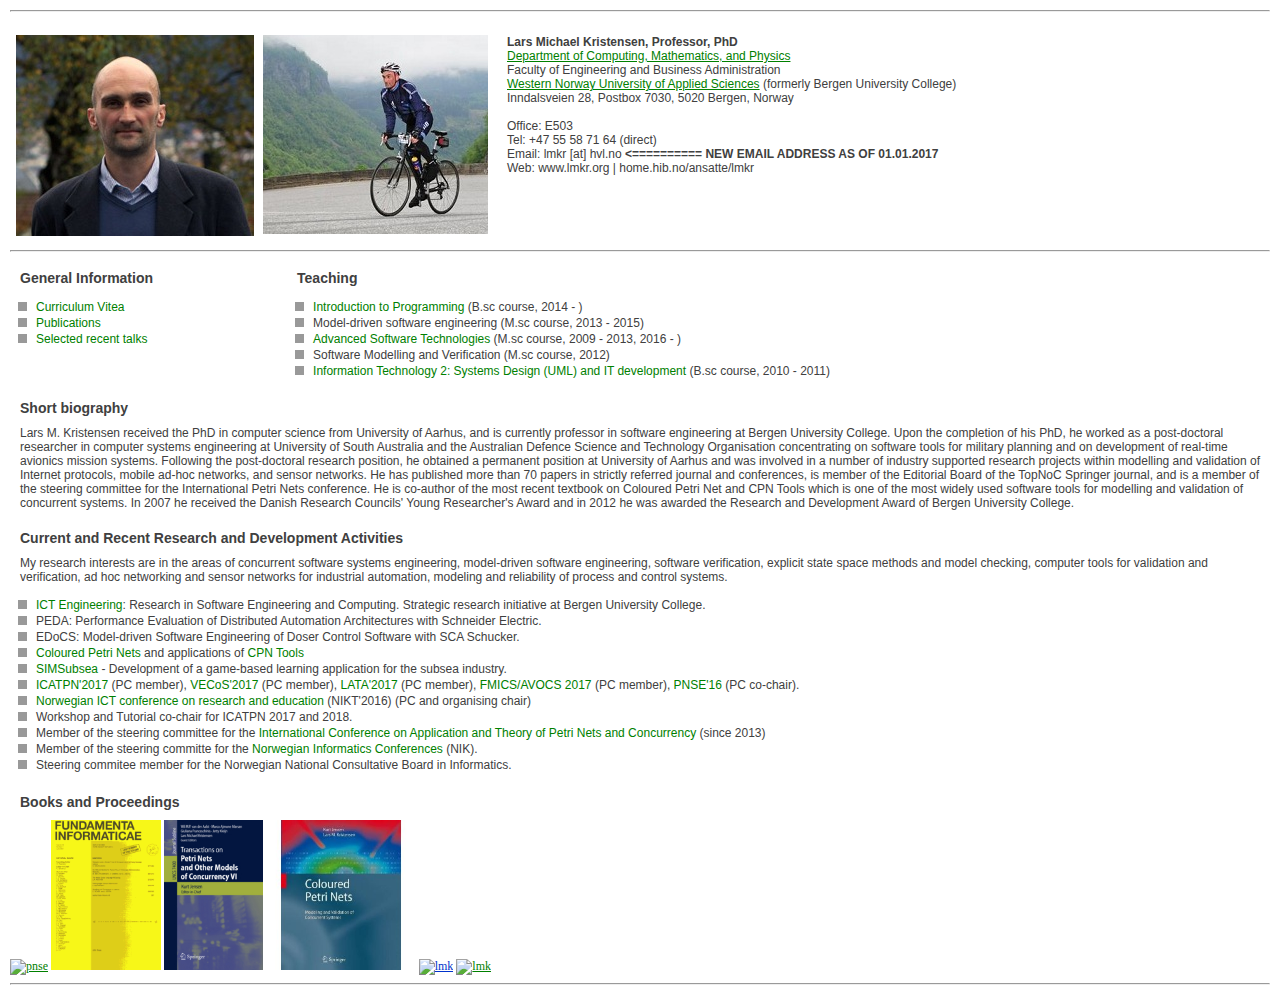
==== index.html @ c657431b "update2" ====
<!DOCTYPE HTML PUBLIC "-//W3C//DTD HTML 4.01 Transitional//EN"
"http://www.w3.org/TR/html4/loose.dtd"> 
<html>
<head>
<meta http-equiv="Content-Type" content="text/html; charset=ISO-8859-1">
<link href="./homepage.css" rel=stylesheet type="text/css">
<title>Lars Michael Kristensen</title>
</head>

<body>

<hr>

<table cellspacing="3" cellpadding="3" border="0" width="100%">

 <tr> <td> </td> </tr>
 <tr>
   <td width="200" align="center" valign="top">
     <img src="./lmk.jpg" border ="0" alt="lmk">
   </td>

   <td width="200" align="center" valign="top">
     <img src="./bv.jpeg" border ="0" alt="lmk">
   </td>

   <td align="left" valign="top">
     <p><b>Lars Michael Kristensen, Professor, PhD</b><br>
        <a href="http://www.hib.no/om-hogskolen/avdeling-for-ingenior--og-okonomifag/institutt/institutt-for-data--og-realfag/">Department of Computing, Mathematics, and Physics</a><br>
        Faculty of Engineering and Business Administration<br>
        <a href="http://www.hvl.no">Western Norway University of Applied Sciences</a> (formerly Bergen University College)<br>
        Inndalsveien 28, Postbox 7030, 5020 Bergen, Norway<br><br>
        Office: E503 <br>
        Tel: +47 55 58 71 64 (direct)<br>
        Email: lmkr [at] hvl.no <b> <========== NEW EMAIL ADDRESS AS OF 01.01.2017</b><br>
        Web: www.lmkr.org | home.hib.no/ansatte/lmkr<br>
     </p>

   </td>


 </tr>
</table>

<hr>
<table cellspacing="0" cellpadding="0" border="0" width="100%">
 <tr>
  <td align="left" valign="top">

    <h1>General Information</h1>
        <ul class="au-nav">
	<li><a href="./lmkcv.pdf">Curriculum Vitea</a>
        <li><a href="./publications.html">Publications</a>
        <li><a href="./talks.html">Selected recent talks</a>
        </ul>

  </td>

  <td>
    <h1>Teaching</h1>

     <ul class="au-nav">
     <li><a href="http://www.hib.no/studietilbud/studieprogram/emne/?courseCode=DAT100">Introduction to Programming</a> (B.sc course, 2014 - )
     <li>Model-driven software engineering (M.sc course, 2013 - 2015)
     <li><a href="http://student.hib.no/fagplaner/ai/emne.asp?kode=MOD250">Advanced Software Technologies</a> (M.sc course, 2009 - 2013, 2016 - )
     <li>Software Modelling and Verification (M.sc course, 2012)
     <li><a href="http://student.hib.no/fagplaner/ai/emne.asp?kode=TOD061&ver=1">Information Technology 2: Systems Design (UML) and IT development</a> (B.sc course, 2010 - 2011)

     </ul>

 </td>
 
 </tr>

</table>

<table cellspacing="0" cellpadding="0" border="0" width="100%">

<tr>

  <td valign="top">
    <h1>Short biography</h1>


<p>
    Lars M. Kristensen received the PhD in computer science from
    University of Aarhus, and is currently professor in software
    engineering at Bergen University College. Upon the completion of
    his PhD, he worked as a post-doctoral researcher in computer
    systems engineering at University of South Australia and the
    Australian Defence Science and Technology Organisation
    concentrating on software tools for military planning and on
    development of real-time avionics mission systems. Following the
    post-doctoral research position, he obtained a permanent position
    at University of Aarhus and was involved in a number of industry
    supported research projects within modelling and validation of
    Internet protocols, mobile ad-hoc networks, and sensor
    networks. He has published more than 70 papers in strictly
    referred journal and conferences, is member of the Editorial Board
    of the TopNoC Springer journal, and is a member of the steering
    committee for the International Petri Nets conference. He is
    co-author of the most recent textbook on Coloured Petri Net and
    CPN Tools which is one of the most widely used software tools for
    modelling and validation of concurrent systems. In 2007 he
    received the Danish Research Councils' Young Researcher's Award
    and in 2012 he was awarded the Research and Development Award of
    Bergen University College.</p>

</td>
  </tr>

 <tr>
  <td align="left" valign="top">
     <h1>Current and Recent Research and Development Activities</h1>

<p> My research interests are in the areas of concurrent software
     systems engineering, model-driven software engineering, software
     verification, explicit state space methods and model checking,
     computer tools for validation and verification, ad hoc networking
     and sensor networks for industrial automation, modeling and
     reliability of process and control systems.</p>

     <ul class="au-nav">
     <li><a href="http://prosjekt.hib.no/ict">ICT Engineering</a>: Research in Software Engineering and Computing. Strategic research initiative at Bergen University College.
     <li>PEDA: Performance Evaluation of Distributed Automation Architectures with Schneider Electric.
     <li>EDoCS: Model-driven Software Engineering of Doser Control Software with SCA Schucker. 
     <li> <a href="http://home.hib.no/ansatte/lmkr/cpnbook/">Coloured
     Petri Nets</a> and applications of <a href="http://www.cpntools.org">CPN Tools</a>
     <li><a href="http://www.simsubsea.no">SIMSubsea</a> - Development of a game-based learning application for the subsea industry.
     <li><a href="http://acsd2016.mat.umk.pl">ICATPN'2017</a> (PC member), <a href="https://vecos.ensta-paristech.fr/2017/">VECoS'2017</a> (PC member), <a href="http://grammars.grlmc.com/LATA2017/">LATA'2017</a> (PC member), <a href="http://www.es.mdh.se/conferences/fmics-avocs-2017/">FMICS/AVOCS 2017</a> (PC member), <a href="http://www.informatik.uni-hamburg.de/TGI/events/pnse16/">PNSE'16</a> (PC co-chair).
     <li> <a href="http://nikt2016.hib.no">Norwegian ICT conference on research and education</a> (NIKT'2016) (PC and organising chair)
     <li> Workshop and Tutorial co-chair for ICATPN 2017 and 2018.
     <li> Member of the steering committee for the <a href="http://www.informatik.uni-hamburg.de/TGI/PetriNets/meetings/#PetriNets">International Conference on Application and Theory of Petri Nets and Concurrency</a> (since 2013)
     <li> Member of the steering committe for the <a href="http://www.nik.no">Norwegian Informatics Conferences</a> (NIK).
       <li> Steering commitee member for the Norwegian National Consultative Board in Informatics. 
     </ul>

  </td>

  </tr>


</table>

<table cellspacing="0" cellpadding="0" border="0" width="100%">




 <tr>

  <td valign="top">

     <h1>Books and Proceedings</h1>

     <a href="http://ceur-ws.org/Vol-1591/"><img src="./pnse2016.jpg" border ="0" alt="pnse" height="150"></a>
     <a href="http://iospress.metapress.com/content/t1525210mgn5/?p=9f6ffdb2aa8244a38f53af0c117369bd&pi=3"><img src="./ficover.gif" border ="0" alt="lmk" height="150"></a>
     <a href="http://dx.doi.org/10.1007/978-3-642-35179-2"><img src="./topnocimage.jpg" border ="0" alt="lmk" height="150"></a>
     <a href="http://www.cs.au.dk/~cpnbook"><img src="./cpnbooksmall.jpg" border ="0" alt="lmk" height="150"></a>
     <a href=""><img src="./lncs6709.jpg" border ="0" alt="lmk" height="150"></a>
     <a href="http://crpit.com/Vol12.html"><img src="./Vol12small.jpg" border ="0" alt="lmk" height="150"></a>
  </td>

  </tr>

</table>

<hr>

</body>
</html>
---- homepage.css ----
body {
  margin:10px 10px 0px 10px;
  padding:0px;
  background:#ffffff;
}
	
#banner {
  background:#fff;
  height:128px;
  border: 0px dotted #000;
  voice-family: "\"}\"";
  voice-family: inherit;
  padding-top: 40px;
  margin-right:211px;
}
html>body #banner {
  height:120px;
}

#leftcontent {
  position: absolute;
  left: 10px;
  top: 178px;
  width: 175px;
}

#centercontent {
  background:#ffffff;
  margin-left: 186px;
  margin-right:50px;
  margin-bottom:10px;
  voice-family: "\"}\"";
  voice-family: inherit;
  margin-left: 188px;
  margin-right:50px;
}
html>body #centercontent {
  margin-left: 188px;
  margin-right:211px;
  margin-top:8px;
}

p, h1, h2, pre {
  font-family: sans-serif;
  margin:0px 10px 10px 10px;
}
      
h1,h2 {
  font-size:14px;
  padding-top:10px;
}
      
tr {
   font-size: 12px;
   color: #404040;
}

#centercontent h1 {
  font-family: sans-serif;
  font-size: 18px;
  color: #a0a0a0;
}

#centercontent h2 {
  font-family: sans-serif;
  font-size: 14px;
  color: #a0a0a0;
  padding-top: 10px;
}

#centercontent p {
  font-size: 12px;
  line-height: 150%;
  color: #404040;
}

#centercontent a:link {
  color: #008000;
  text-decoration: none;
}

#centercontent a:visited {
  color: #0000ee;
  text-decoration: none;
}

#centercontent a:hover {
  color: #ee0000;
  text-decoration: underline;
}

#leftcontent h1 {
  color: #606060;
}

#rightcontent h1 {
  color: #606060;
}

#leftcontent a:link {
  color: #008000;
  text-decoration: none;
}

#leftcontent a:visited {
  color: #606060;
  text-decoration: none;
}

#leftcontent a:hover {
  color: #ee0000;
  text-decoration: underline;;
}
	

#leftcontent p {
  font-family: sans-serif;
  font-size:12px;
  color: #606060;
}

.au-sti {
  margin-top: 2px;
  margin-bottom: 2px;
  font-family: "Arial","Helvetica",sans-serif;
  font-size: 11px;
  color: #008000;
  text-decoration: none;
}

ul.au-nav li {
  list-style-image: url(markeret-li.gif);
  font-family: sans-serif;
  color: #404040;
  font-size: 12px
}
ul.au-nav li.markeret {
  list-style-image: url(markeret-li.gif');
}
ul {
  margin-left: 12pt;
  padding-left: 10px;
}
ul.au-nav a {
  text-decoration: none;
}

ol li {
  font-family: sans-serif;
  color: #404040;
  font-size: 12px
}

ul.plain {
  margin-left: 12pt;
  padding-left: 12pt;
}

a:link {
  color: #008000;
}
a:visited {
  color: #0033cc;
}
a:hover {
  color: #ee0000;
  text-decoration: underline; 
}

.au-sti a {
  color: #008000;
  text-decoration: none;
}
.au-sti a:visited {
  color: #008000; 
}
.au-sti a:hover {
  color: #ee0000 !important; 
  text-decoration: underline; 
}
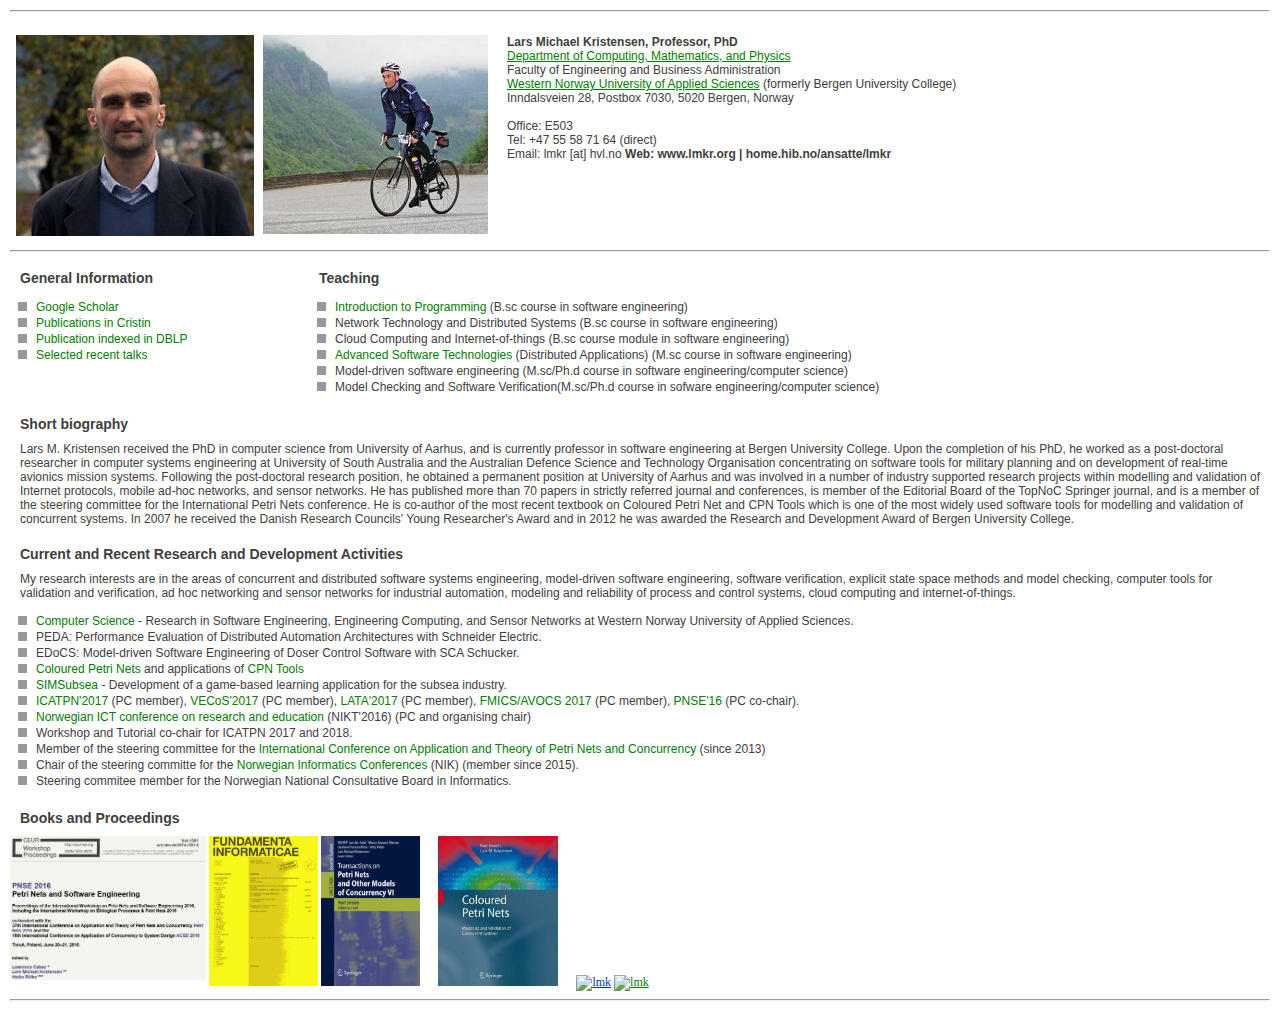
==== commit 5c1de32a: "updated" ====
--- a/index.html
+++ b/index.html
@@ -31,7 +31,7 @@
         Inndalsveien 28, Postbox 7030, 5020 Bergen, Norway<br><br>
         Office: E503 <br>
         Tel: +47 55 58 71 64 (direct)<br>
-        Email: lmkr [at] hvl.no <b> <========== NEW EMAIL ADDRESS AS OF 01.01.2017</b><br>
+        Email: lmkr [at] hvl.no <b>
         Web: www.lmkr.org | home.hib.no/ansatte/lmkr<br>
      </p>
 
@@ -48,8 +48,9 @@
 
     <h1>General Information</h1>
         <ul class="au-nav">
-	<li><a href="./lmkcv.pdf">Curriculum Vitea</a>
-        <li><a href="./publications.html">Publications</a>
+        <li><a href="https://scholar.google.com/citations?user=-fjTtjIAAAAJ">Google Scholar</a>
+	<li><a href="https://app.cristin.no/persons/core.jsf?id=330490">Publications in Cristin
+        <li><a href="http://dblp.uni-trier.de/pers/hd/k/Kristensen:Lars_Michael">Publication indexed in DBLP</a>
         <li><a href="./talks.html">Selected recent talks</a>
         </ul>
 
@@ -59,11 +60,12 @@
     <h1>Teaching</h1>
 
      <ul class="au-nav">
-     <li><a href="http://www.hib.no/studietilbud/studieprogram/emne/?courseCode=DAT100">Introduction to Programming</a> (B.sc course, 2014 - )
-     <li>Model-driven software engineering (M.sc course, 2013 - 2015)
-     <li><a href="http://student.hib.no/fagplaner/ai/emne.asp?kode=MOD250">Advanced Software Technologies</a> (M.sc course, 2009 - 2013, 2016 - )
-     <li>Software Modelling and Verification (M.sc course, 2012)
-     <li><a href="http://student.hib.no/fagplaner/ai/emne.asp?kode=TOD061&ver=1">Information Technology 2: Systems Design (UML) and IT development</a> (B.sc course, 2010 - 2011)
+       <li><a href="http://www.hib.no/studietilbud/studieprogram/emne/?courseCode=DAT100">Introduction to Programming</a> (B.sc course in software engineering)
+       <li>Network Technology and Distributed Systems (B.sc course in software engineering)
+	 <li>Cloud Computing and Internet-of-things (B.sc course module in software engineering)
+     <li><a href="http://student.hib.no/fagplaner/ai/emne.asp?kode=DAT250">Advanced Software Technologies</a> (Distributed Applications) (M.sc course in software engineering)
+     <li>Model-driven software engineering (M.sc/Ph.d course in software engineering/computer science)
+     <li>Model Checking and Software Verification(M.sc/Ph.d course in sofware engineering/computer science)
 
      </ul>
 
@@ -112,15 +114,16 @@
   <td align="left" valign="top">
      <h1>Current and Recent Research and Development Activities</h1>
 
-<p> My research interests are in the areas of concurrent software
-     systems engineering, model-driven software engineering, software
-     verification, explicit state space methods and model checking,
-     computer tools for validation and verification, ad hoc networking
-     and sensor networks for industrial automation, modeling and
-     reliability of process and control systems.</p>
+<p> My research interests are in the areas of concurrent and
+     distributed software systems engineering, model-driven software
+     engineering, software verification, explicit state space methods
+     and model checking, computer tools for validation and
+     verification, ad hoc networking and sensor networks for
+     industrial automation, modeling and reliability of process and
+     control systems, cloud computing and internet-of-things.</p>
 
      <ul class="au-nav">
-     <li><a href="http://prosjekt.hib.no/ict">ICT Engineering</a>: Research in Software Engineering and Computing. Strategic research initiative at Bergen University College.
+     <li><a href="http://ict.hvl.no">Computer Science</a> - Research in Software Engineering, Engineering Computing, and Sensor Networks at Western Norway University of Applied Sciences.
      <li>PEDA: Performance Evaluation of Distributed Automation Architectures with Schneider Electric.
      <li>EDoCS: Model-driven Software Engineering of Doser Control Software with SCA Schucker. 
      <li> <a href="http://home.hib.no/ansatte/lmkr/cpnbook/">Coloured
@@ -130,7 +133,7 @@
      <li> <a href="http://nikt2016.hib.no">Norwegian ICT conference on research and education</a> (NIKT'2016) (PC and organising chair)
      <li> Workshop and Tutorial co-chair for ICATPN 2017 and 2018.
      <li> Member of the steering committee for the <a href="http://www.informatik.uni-hamburg.de/TGI/PetriNets/meetings/#PetriNets">International Conference on Application and Theory of Petri Nets and Concurrency</a> (since 2013)
-     <li> Member of the steering committe for the <a href="http://www.nik.no">Norwegian Informatics Conferences</a> (NIK).
+     <li> Chair of the steering committe for the <a href="http://www.nik.no">Norwegian Informatics Conferences</a> (NIK) (member since 2015).
        <li> Steering commitee member for the Norwegian National Consultative Board in Informatics. 
      </ul>
 
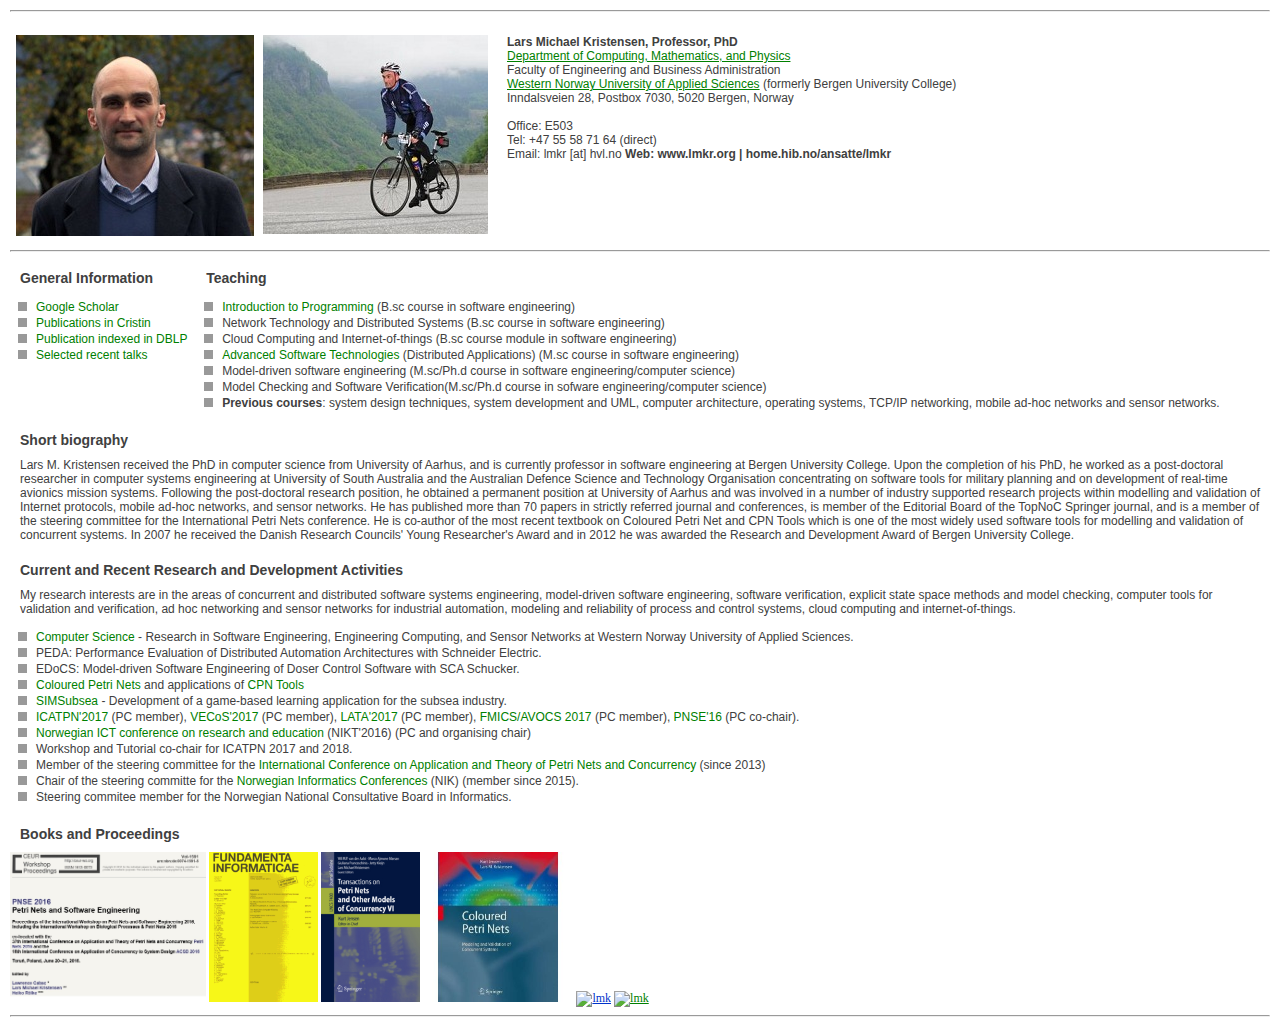
==== commit fda689d0: "added previous teaching" ====
--- a/index.html
+++ b/index.html
@@ -66,6 +66,7 @@
      <li><a href="http://student.hib.no/fagplaner/ai/emne.asp?kode=DAT250">Advanced Software Technologies</a> (Distributed Applications) (M.sc course in software engineering)
      <li>Model-driven software engineering (M.sc/Ph.d course in software engineering/computer science)
      <li>Model Checking and Software Verification(M.sc/Ph.d course in sofware engineering/computer science)
+     <li><b>Previous courses</b>: system design techniques, system development and UML, computer architecture, operating systems, TCP/IP networking, mobile ad-hoc networks and sensor networks.
 
      </ul>
 
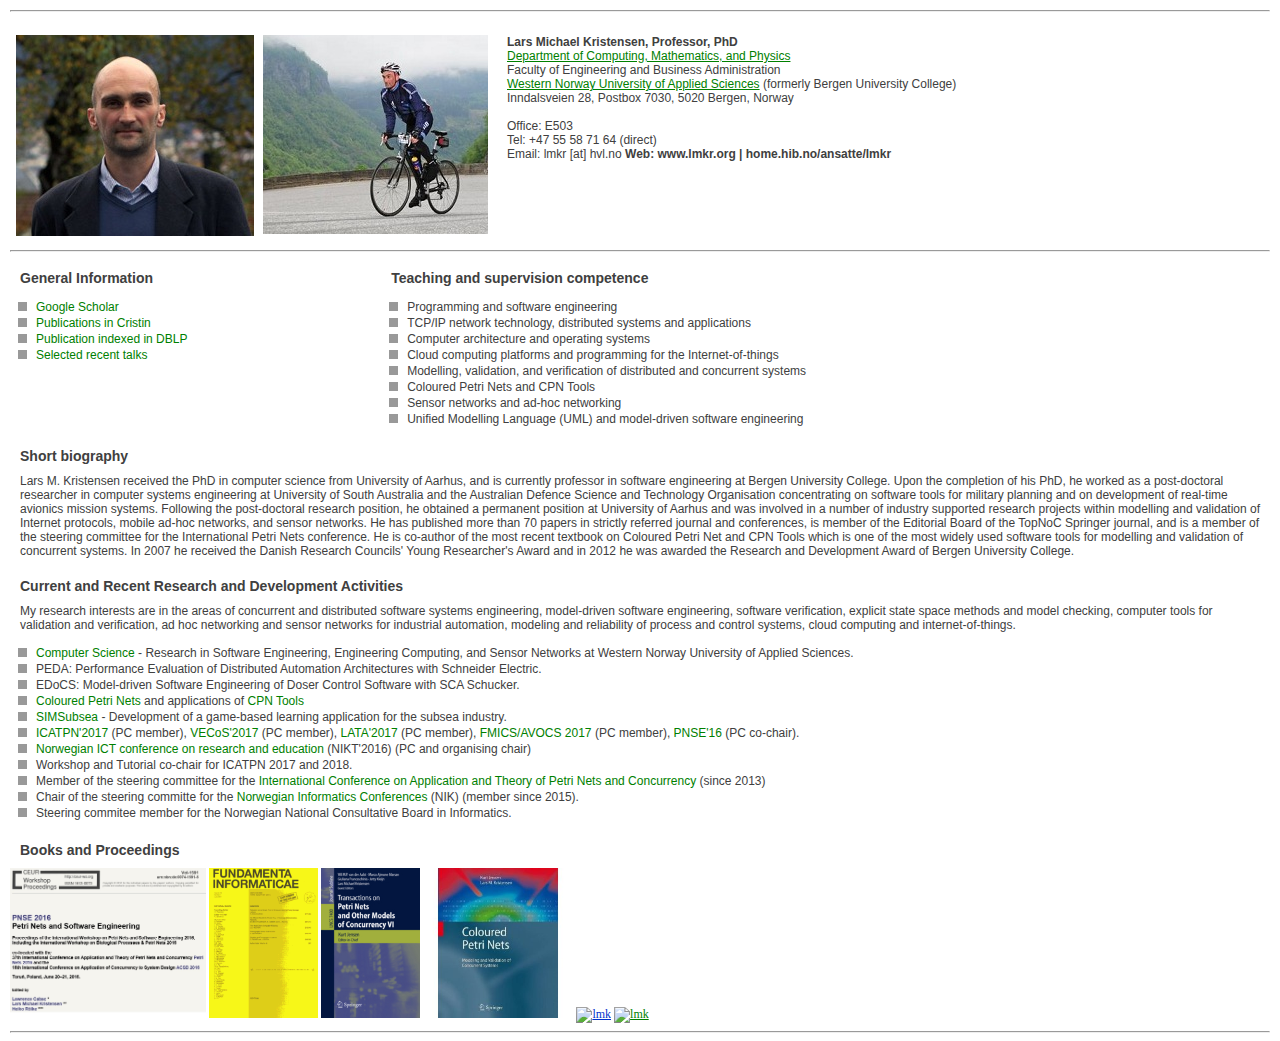
==== commit 7bf45b2a: "updated main page" ====
--- a/index.html
+++ b/index.html
@@ -57,17 +57,17 @@
   </td>
 
   <td>
-    <h1>Teaching</h1>
+    <h1>Teaching and supervision competence</h1>
 
      <ul class="au-nav">
-       <li><a href="http://www.hib.no/studietilbud/studieprogram/emne/?courseCode=DAT100">Introduction to Programming</a> (B.sc course in software engineering)
-       <li>Network Technology and Distributed Systems (B.sc course in software engineering)
-	 <li>Cloud Computing and Internet-of-things (B.sc course module in software engineering)
-     <li><a href="http://student.hib.no/fagplaner/ai/emne.asp?kode=DAT250">Advanced Software Technologies</a> (Distributed Applications) (M.sc course in software engineering)
-     <li>Model-driven software engineering (M.sc/Ph.d course in software engineering/computer science)
-     <li>Model Checking and Software Verification(M.sc/Ph.d course in sofware engineering/computer science)
-     <li><b>Previous courses</b>: system design techniques, system development and UML, computer architecture, operating systems, TCP/IP networking, mobile ad-hoc networks and sensor networks.
-
+       <li>Programming and software engineering
+       <li>TCP/IP network technology, distributed systems and applications
+       <li>Computer architecture and operating systems
+       <li>Cloud computing platforms and programming for the Internet-of-things
+       <li>Modelling, validation, and verification of distributed and concurrent systems
+       <li>Coloured Petri Nets and CPN Tools
+       <li>Sensor networks and ad-hoc networking
+       <li>Unified Modelling Language (UML) and model-driven software engineering
      </ul>
 
  </td>
@@ -127,7 +127,7 @@
      <li><a href="http://ict.hvl.no">Computer Science</a> - Research in Software Engineering, Engineering Computing, and Sensor Networks at Western Norway University of Applied Sciences.
      <li>PEDA: Performance Evaluation of Distributed Automation Architectures with Schneider Electric.
      <li>EDoCS: Model-driven Software Engineering of Doser Control Software with SCA Schucker. 
-     <li> <a href="http://home.hib.no/ansatte/lmkr/cpnbook/">Coloured
+     <li> <a href="https://github.com/lmkr/cpnbook/blob/master/README.md">Coloured
      Petri Nets</a> and applications of <a href="http://www.cpntools.org">CPN Tools</a>
      <li><a href="http://www.simsubsea.no">SIMSubsea</a> - Development of a game-based learning application for the subsea industry.
      <li><a href="http://acsd2016.mat.umk.pl">ICATPN'2017</a> (PC member), <a href="https://vecos.ensta-paristech.fr/2017/">VECoS'2017</a> (PC member), <a href="http://grammars.grlmc.com/LATA2017/">LATA'2017</a> (PC member), <a href="http://www.es.mdh.se/conferences/fmics-avocs-2017/">FMICS/AVOCS 2017</a> (PC member), <a href="http://www.informatik.uni-hamburg.de/TGI/events/pnse16/">PNSE'16</a> (PC co-chair).
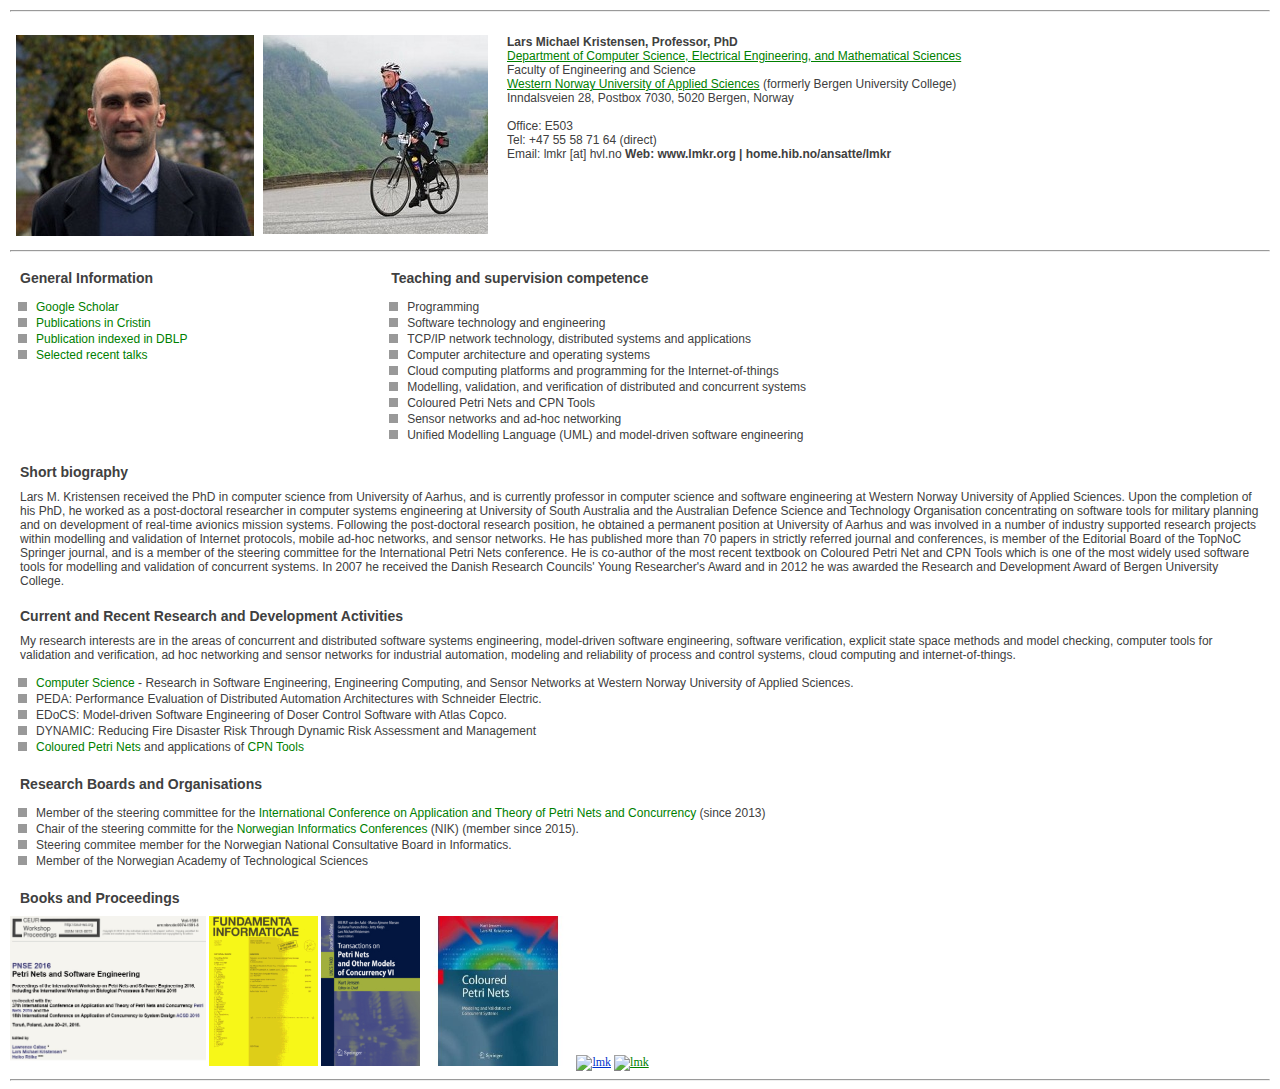
==== commit 85dbf284: "oppdatert index" ====
--- a/index.html
+++ b/index.html
@@ -25,8 +25,8 @@
 
    <td align="left" valign="top">
      <p><b>Lars Michael Kristensen, Professor, PhD</b><br>
-        <a href="http://www.hib.no/om-hogskolen/avdeling-for-ingenior--og-okonomifag/institutt/institutt-for-data--og-realfag/">Department of Computing, Mathematics, and Physics</a><br>
-        Faculty of Engineering and Business Administration<br>
+       <a href="https://www.hvl.no/en/about/management/faculty-of-engineering-and-science/">Department of Computer Science, Electrical Engineering, and Mathematical Sciences</a><br>
+        Faculty of Engineering and Science<br>
         <a href="http://www.hvl.no">Western Norway University of Applied Sciences</a> (formerly Bergen University College)<br>
         Inndalsveien 28, Postbox 7030, 5020 Bergen, Norway<br><br>
         Office: E503 <br>
@@ -60,7 +60,8 @@
     <h1>Teaching and supervision competence</h1>
 
      <ul class="au-nav">
-       <li>Programming and software engineering
+       <li>Programming
+       <li>Software technology and engineering
        <li>TCP/IP network technology, distributed systems and applications
        <li>Computer architecture and operating systems
        <li>Cloud computing platforms and programming for the Internet-of-things
@@ -86,27 +87,27 @@
 
 <p>
     Lars M. Kristensen received the PhD in computer science from
-    University of Aarhus, and is currently professor in software
-    engineering at Bergen University College. Upon the completion of
-    his PhD, he worked as a post-doctoral researcher in computer
-    systems engineering at University of South Australia and the
-    Australian Defence Science and Technology Organisation
-    concentrating on software tools for military planning and on
-    development of real-time avionics mission systems. Following the
-    post-doctoral research position, he obtained a permanent position
-    at University of Aarhus and was involved in a number of industry
-    supported research projects within modelling and validation of
-    Internet protocols, mobile ad-hoc networks, and sensor
-    networks. He has published more than 70 papers in strictly
-    referred journal and conferences, is member of the Editorial Board
-    of the TopNoC Springer journal, and is a member of the steering
-    committee for the International Petri Nets conference. He is
-    co-author of the most recent textbook on Coloured Petri Net and
-    CPN Tools which is one of the most widely used software tools for
-    modelling and validation of concurrent systems. In 2007 he
-    received the Danish Research Councils' Young Researcher's Award
-    and in 2012 he was awarded the Research and Development Award of
-    Bergen University College.</p>
+    University of Aarhus, and is currently professor in computer
+    science and software engineering at Western Norway University of
+    Applied Sciences. Upon the completion of his PhD, he worked as a
+    post-doctoral researcher in computer systems engineering at
+    University of South Australia and the Australian Defence Science
+    and Technology Organisation concentrating on software tools for
+    military planning and on development of real-time avionics mission
+    systems. Following the post-doctoral research position, he
+    obtained a permanent position at University of Aarhus and was
+    involved in a number of industry supported research projects
+    within modelling and validation of Internet protocols, mobile
+    ad-hoc networks, and sensor networks. He has published more than
+    70 papers in strictly referred journal and conferences, is member
+    of the Editorial Board of the TopNoC Springer journal, and is a
+    member of the steering committee for the International Petri Nets
+    conference. He is co-author of the most recent textbook on
+    Coloured Petri Net and CPN Tools which is one of the most widely
+    used software tools for modelling and validation of concurrent
+    systems. In 2007 he received the Danish Research Councils' Young
+    Researcher's Award and in 2012 he was awarded the Research and
+    Development Award of Bergen University College.</p>
 
 </td>
   </tr>
@@ -124,18 +125,21 @@
      control systems, cloud computing and internet-of-things.</p>
 
      <ul class="au-nav">
-     <li><a href="http://ict.hvl.no">Computer Science</a> - Research in Software Engineering, Engineering Computing, and Sensor Networks at Western Norway University of Applied Sciences.
+     <Li><a href="http://ict.hvl.no">Computer Science</a> - Research in Software Engineering, Engineering Computing, and Sensor Networks at Western Norway University of Applied Sciences.
      <li>PEDA: Performance Evaluation of Distributed Automation Architectures with Schneider Electric.
-     <li>EDoCS: Model-driven Software Engineering of Doser Control Software with SCA Schucker. 
+     <li>EDoCS: Model-driven Software Engineering of Doser Control Software with Atlas Copco.
+     <li>DYNAMIC: Reducing Fire Disaster Risk Through Dynamic Risk Assessment and Management
      <li> <a href="https://github.com/lmkr/cpnbook/blob/master/README.md">Coloured
-     Petri Nets</a> and applications of <a href="http://www.cpntools.org">CPN Tools</a>
-     <li><a href="http://www.simsubsea.no">SIMSubsea</a> - Development of a game-based learning application for the subsea industry.
-     <li><a href="http://acsd2016.mat.umk.pl">ICATPN'2017</a> (PC member), <a href="https://vecos.ensta-paristech.fr/2017/">VECoS'2017</a> (PC member), <a href="http://grammars.grlmc.com/LATA2017/">LATA'2017</a> (PC member), <a href="http://www.es.mdh.se/conferences/fmics-avocs-2017/">FMICS/AVOCS 2017</a> (PC member), <a href="http://www.informatik.uni-hamburg.de/TGI/events/pnse16/">PNSE'16</a> (PC co-chair).
-     <li> <a href="http://nikt2016.hib.no">Norwegian ICT conference on research and education</a> (NIKT'2016) (PC and organising chair)
-     <li> Workshop and Tutorial co-chair for ICATPN 2017 and 2018.
+	 Petri Nets</a> and applications of <a href="http://www.cpntools.org">CPN Tools</a>
+
+      </ul>
+
+     <h1>Research Boards and Organisations</h1>
+     <ul class="au-nav">     
      <li> Member of the steering committee for the <a href="http://www.informatik.uni-hamburg.de/TGI/PetriNets/meetings/#PetriNets">International Conference on Application and Theory of Petri Nets and Concurrency</a> (since 2013)
      <li> Chair of the steering committe for the <a href="http://www.nik.no">Norwegian Informatics Conferences</a> (NIK) (member since 2015).
-       <li> Steering commitee member for the Norwegian National Consultative Board in Informatics. 
+     <li> Steering commitee member for the Norwegian National Consultative Board in Informatics.
+     <li> Member of the Norwegian Academy of Technological Sciences
      </ul>
 
   </td>
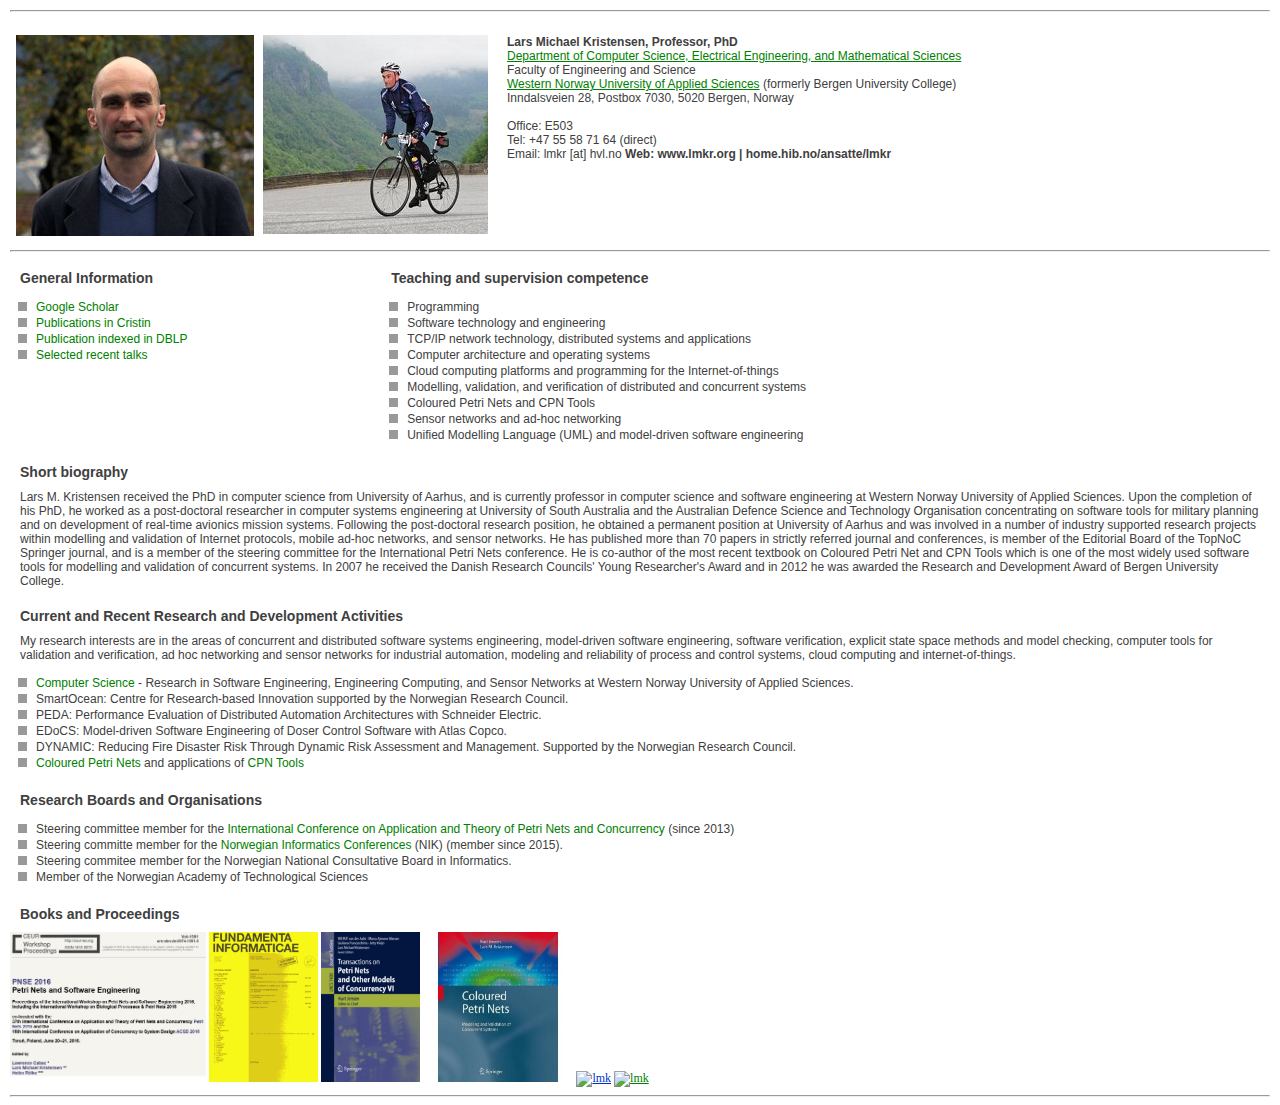
==== commit 806a0c8b: "revision" ====
--- a/index.html
+++ b/index.html
@@ -125,10 +125,11 @@
      control systems, cloud computing and internet-of-things.</p>
 
      <ul class="au-nav">
-     <Li><a href="http://ict.hvl.no">Computer Science</a> - Research in Software Engineering, Engineering Computing, and Sensor Networks at Western Norway University of Applied Sciences.
+       <Li><a href="http://ict.hvl.no">Computer Science</a> - Research in Software Engineering, Engineering Computing, and Sensor Networks at Western Norway University of Applied Sciences.
+	 <li>SmartOcean: Centre for Research-based Innovation supported by the Norwegian Research Council. 
      <li>PEDA: Performance Evaluation of Distributed Automation Architectures with Schneider Electric.
      <li>EDoCS: Model-driven Software Engineering of Doser Control Software with Atlas Copco.
-     <li>DYNAMIC: Reducing Fire Disaster Risk Through Dynamic Risk Assessment and Management
+     <li>DYNAMIC: Reducing Fire Disaster Risk Through Dynamic Risk Assessment and Management. Supported by the Norwegian Research Council.
      <li> <a href="https://github.com/lmkr/cpnbook/blob/master/README.md">Coloured
 	 Petri Nets</a> and applications of <a href="http://www.cpntools.org">CPN Tools</a>
 
@@ -136,8 +137,8 @@
 
      <h1>Research Boards and Organisations</h1>
      <ul class="au-nav">     
-     <li> Member of the steering committee for the <a href="http://www.informatik.uni-hamburg.de/TGI/PetriNets/meetings/#PetriNets">International Conference on Application and Theory of Petri Nets and Concurrency</a> (since 2013)
-     <li> Chair of the steering committe for the <a href="http://www.nik.no">Norwegian Informatics Conferences</a> (NIK) (member since 2015).
+     <li> Steering committee member for the <a href="http://www.informatik.uni-hamburg.de/TGI/PetriNets/meetings/#PetriNets">International Conference on Application and Theory of Petri Nets and Concurrency</a> (since 2013)
+     <li> Steering committe member for the <a href="http://www.nik.no">Norwegian Informatics Conferences</a> (NIK) (member since 2015).
      <li> Steering commitee member for the Norwegian National Consultative Board in Informatics.
      <li> Member of the Norwegian Academy of Technological Sciences
      </ul>
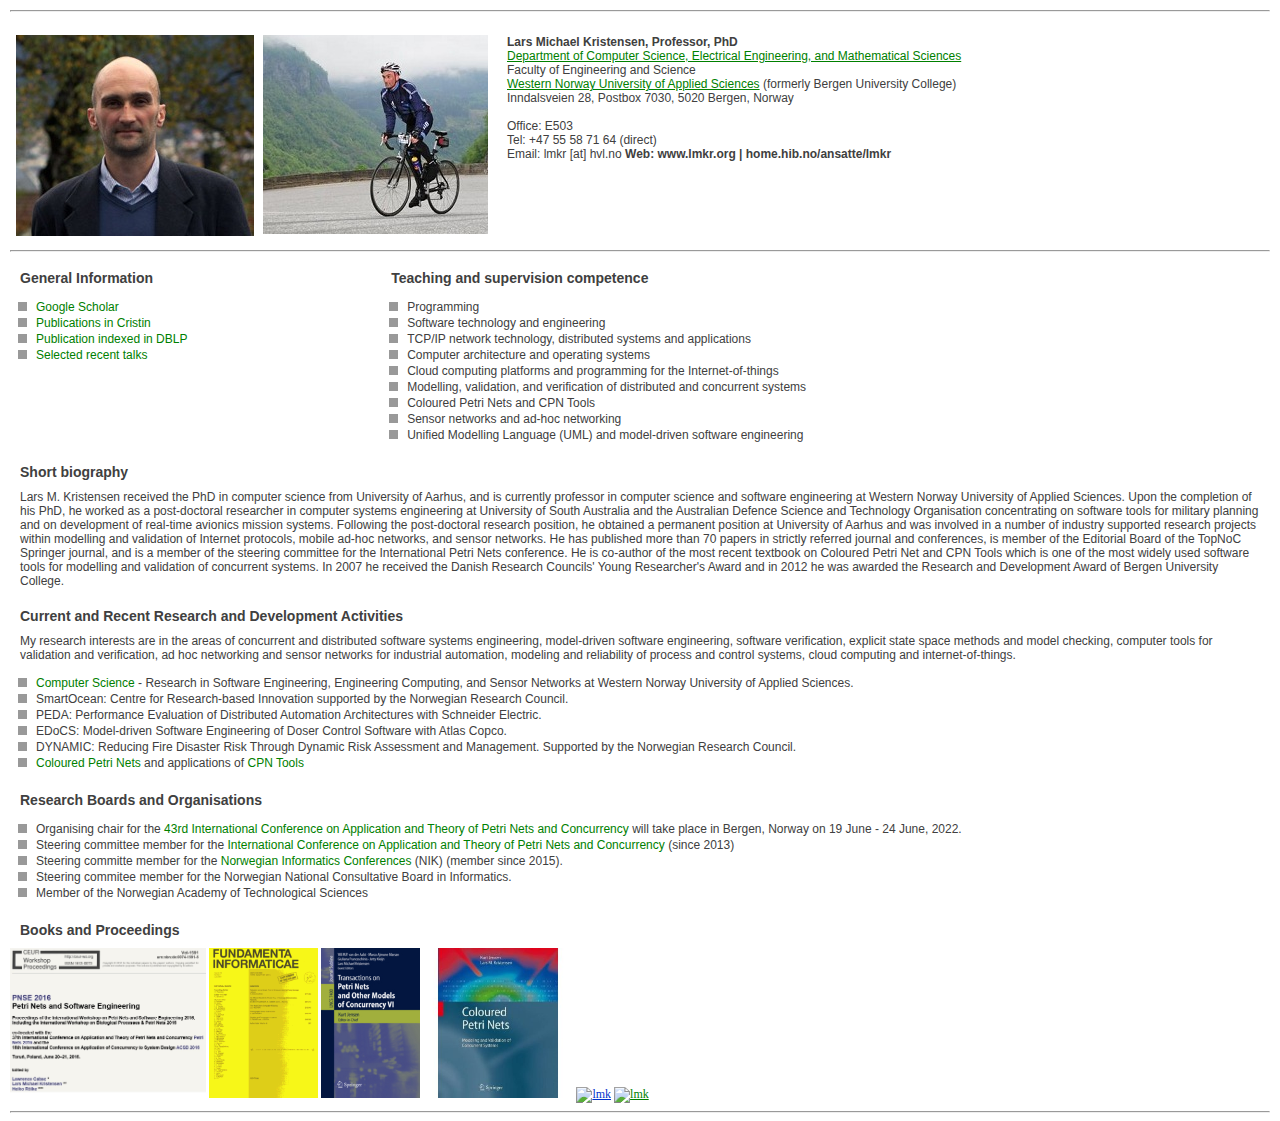
==== commit 8dc95326: "added PN link" ====
--- a/index.html
+++ b/index.html
@@ -1,5 +1,5 @@
 <!DOCTYPE HTML PUBLIC "-//W3C//DTD HTML 4.01 Transitional//EN"
-"http://www.w3.org/TR/html4/loose.dtd"> 
+"http://www.w3.org/TR/html4/loose.dtd">
 <html>
 <head>
 <meta http-equiv="Content-Type" content="text/html; charset=ISO-8859-1">
@@ -72,7 +72,7 @@
      </ul>
 
  </td>
- 
+
  </tr>
 
 </table>
@@ -126,7 +126,7 @@
 
      <ul class="au-nav">
        <Li><a href="http://ict.hvl.no">Computer Science</a> - Research in Software Engineering, Engineering Computing, and Sensor Networks at Western Norway University of Applied Sciences.
-	 <li>SmartOcean: Centre for Research-based Innovation supported by the Norwegian Research Council. 
+	 <li>SmartOcean: Centre for Research-based Innovation supported by the Norwegian Research Council.
      <li>PEDA: Performance Evaluation of Distributed Automation Architectures with Schneider Electric.
      <li>EDoCS: Model-driven Software Engineering of Doser Control Software with Atlas Copco.
      <li>DYNAMIC: Reducing Fire Disaster Risk Through Dynamic Risk Assessment and Management. Supported by the Norwegian Research Council.
@@ -136,7 +136,8 @@
       </ul>
 
      <h1>Research Boards and Organisations</h1>
-     <ul class="au-nav">     
+     <ul class="au-nav">
+    <li> Organising chair for the <a href="https://petrinets2022.github.io/">43rd International Conference on Application and Theory of Petri Nets and Concurrency</a> will take place in Bergen, Norway on 19 June - 24 June, 2022.      
      <li> Steering committee member for the <a href="http://www.informatik.uni-hamburg.de/TGI/PetriNets/meetings/#PetriNets">International Conference on Application and Theory of Petri Nets and Concurrency</a> (since 2013)
      <li> Steering committe member for the <a href="http://www.nik.no">Norwegian Informatics Conferences</a> (NIK) (member since 2015).
      <li> Steering commitee member for the Norwegian National Consultative Board in Informatics.
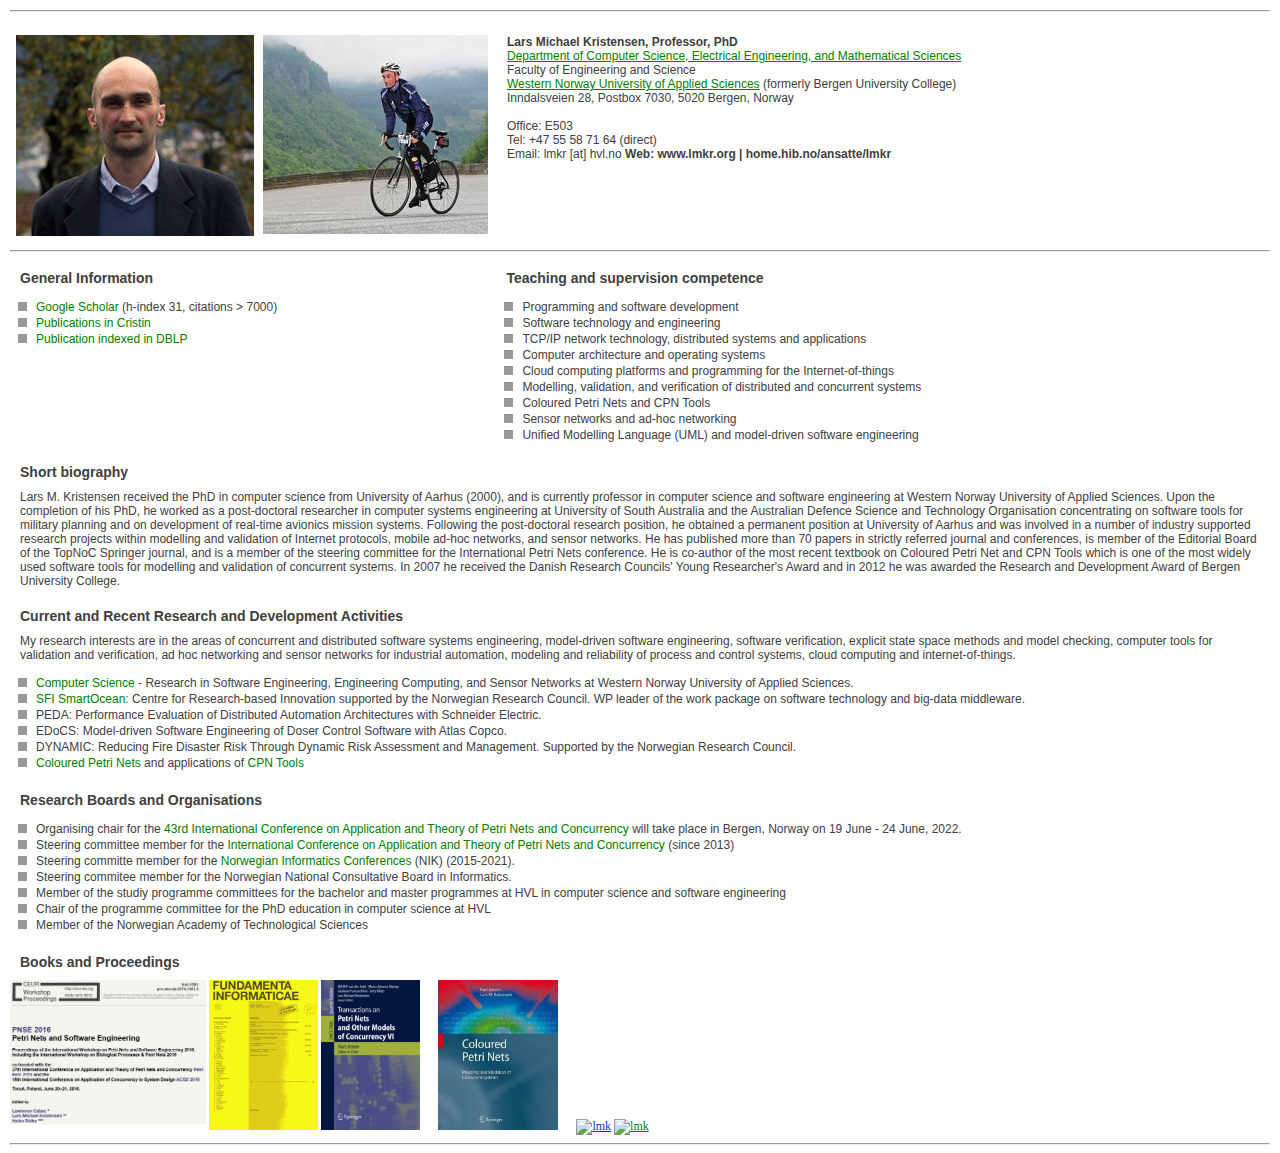
==== commit a591e781: "updat index" ====
--- a/index.html
+++ b/index.html
@@ -48,10 +48,9 @@
 
     <h1>General Information</h1>
         <ul class="au-nav">
-        <li><a href="https://scholar.google.com/citations?user=-fjTtjIAAAAJ">Google Scholar</a>
+        <li><a href="https://scholar.google.com/citations?user=-fjTtjIAAAAJ">Google Scholar</a> (h-index 31, citations > 7000)
 	<li><a href="https://app.cristin.no/persons/core.jsf?id=330490">Publications in Cristin
         <li><a href="http://dblp.uni-trier.de/pers/hd/k/Kristensen:Lars_Michael">Publication indexed in DBLP</a>
-        <li><a href="./talks.html">Selected recent talks</a>
         </ul>
 
   </td>
@@ -60,7 +59,7 @@
     <h1>Teaching and supervision competence</h1>
 
      <ul class="au-nav">
-       <li>Programming
+       <li>Programming and software development
        <li>Software technology and engineering
        <li>TCP/IP network technology, distributed systems and applications
        <li>Computer architecture and operating systems
@@ -87,7 +86,7 @@
 
 <p>
     Lars M. Kristensen received the PhD in computer science from
-    University of Aarhus, and is currently professor in computer
+    University of Aarhus (2000), and is currently professor in computer
     science and software engineering at Western Norway University of
     Applied Sciences. Upon the completion of his PhD, he worked as a
     post-doctoral researcher in computer systems engineering at
@@ -126,7 +125,7 @@
 
      <ul class="au-nav">
        <Li><a href="http://ict.hvl.no">Computer Science</a> - Research in Software Engineering, Engineering Computing, and Sensor Networks at Western Norway University of Applied Sciences.
-	 <li>SmartOcean: Centre for Research-based Innovation supported by the Norwegian Research Council.
+	<li><a href="https://www.sfismartocean.com">SFI SmartOcean:</a> Centre for Research-based Innovation supported by the Norwegian Research Council. WP leader of the work package on software technology and big-data middleware.
      <li>PEDA: Performance Evaluation of Distributed Automation Architectures with Schneider Electric.
      <li>EDoCS: Model-driven Software Engineering of Doser Control Software with Atlas Copco.
      <li>DYNAMIC: Reducing Fire Disaster Risk Through Dynamic Risk Assessment and Management. Supported by the Norwegian Research Council.
@@ -139,8 +138,10 @@
      <ul class="au-nav">
     <li> Organising chair for the <a href="https://petrinets2022.github.io/">43rd International Conference on Application and Theory of Petri Nets and Concurrency</a> will take place in Bergen, Norway on 19 June - 24 June, 2022.      
      <li> Steering committee member for the <a href="http://www.informatik.uni-hamburg.de/TGI/PetriNets/meetings/#PetriNets">International Conference on Application and Theory of Petri Nets and Concurrency</a> (since 2013)
-     <li> Steering committe member for the <a href="http://www.nik.no">Norwegian Informatics Conferences</a> (NIK) (member since 2015).
+     <li> Steering committe member for the <a href="http://www.nik.no">Norwegian Informatics Conferences</a> (NIK) (2015-2021).
      <li> Steering commitee member for the Norwegian National Consultative Board in Informatics.
+     <li> Member of the studiy programme committees for the bachelor and master programmes at HVL in computer science and software engineering
+     <li> Chair of the programme committee for the PhD education in computer science at HVL
      <li> Member of the Norwegian Academy of Technological Sciences
      </ul>
 
